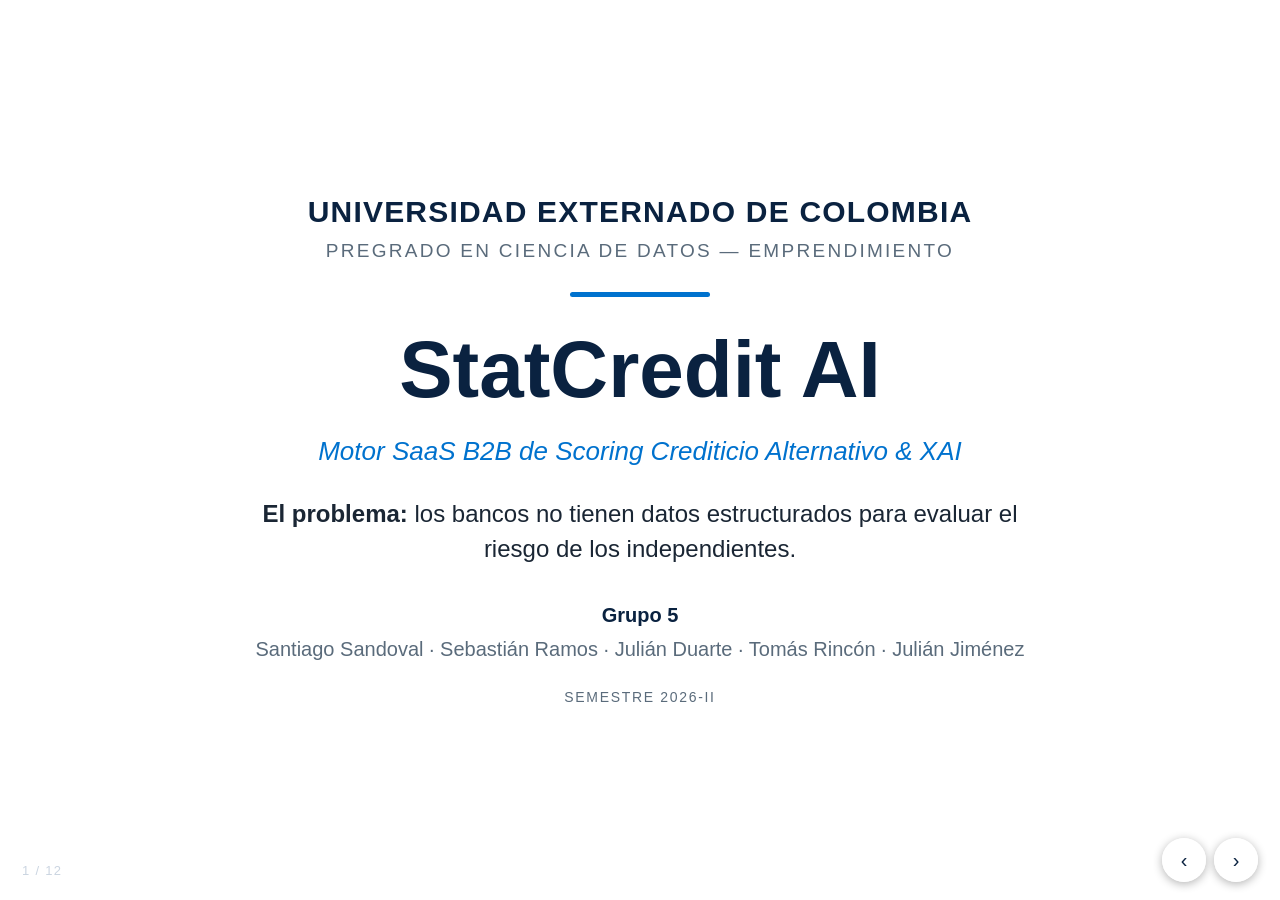
==== 01_Proyecto_StatCredit_AI/02_Presentaciones_y_Diapositivas/Presentacion_Entrega_1_StatCredit_AI.html @ 6f9440c4 "docs: generar presentacion Entrega 1 (HTML) y reestructurar guion de diapositivas" ====
<!DOCTYPE html>
<html lang="es">
<head>
<meta charset="UTF-8">
<meta name="viewport" content="width=device-width, initial-scale=1.0">
<title>StatCredit AI — Entrega 1</title>
<style>
  :root{
    --dark:#0A2240;
    --accent:#0072CE;
    --light:#F5F7FA;
    --ink:#1A2634;
    --muted:#5A6B7B;
    --green:#228B34;
    --red:#B42828;
    --gold:#C8860A;
  }
  *{margin:0;padding:0;box-sizing:border-box;}
  html,body{height:100%;}
  body{
    font-family:-apple-system,BlinkMacSystemFont,"Segoe UI",Roboto,Helvetica,Arial,sans-serif;
    background:#0b1120;color:var(--ink);overflow:hidden;
  }
  #stage{position:relative;width:100%;height:100vh;height:100dvh;}
  .slide{
    position:absolute;inset:0;padding:4.5vh 5.5vw;opacity:0;visibility:hidden;
    transform:translateX(40px);transition:all .45s ease;overflow:auto;
    background:#fff;display:flex;flex-direction:column;
  }
  .slide.active{opacity:1;visibility:visible;transform:none;z-index:2;}
  .wrap{max-width:1200px;margin:0 auto;width:100%;height:100%;display:flex;flex-direction:column;gap:2.4vh;flex:1;}

  /* top bar */
  .kicker{display:flex;justify-content:space-between;align-items:center;font-size:14px;color:var(--muted);letter-spacing:.08em;text-transform:uppercase;flex:0 0 auto;}
  .brand{color:var(--accent);font-weight:800;}

  h1{font-size:clamp(30px,5.2vw,60px);line-height:1.05;color:var(--dark);}
  h2{font-size:clamp(24px,3.6vw,42px);color:var(--dark);line-height:1.1;flex:0 0 auto;}
  h3{font-size:clamp(17px,2vw,22px);color:var(--accent);margin-bottom:1.4vh;}
  .sub{font-size:clamp(16px,2.1vw,24px);color:var(--muted);line-height:1.45;}

  .tag{display:inline-block;background:var(--dark);color:#fff;font-size:13px;padding:6px 14px;border-radius:20px;letter-spacing:.06em;text-transform:uppercase;margin-right:8px;margin-bottom:8px;}

  /* problem central box */
  .problem{
    background:linear-gradient(135deg,var(--dark),#123a66);color:#fff;
    padding:3vh 3vw;border-radius:16px;font-size:clamp(17px,2.1vw,24px);line-height:1.5;
    border-left:6px solid var(--accent);flex:0 0 auto;
  }
  .problem b{color:#7cc4ff;}

  /* grids fill vertical space */
  .grid{display:grid;gap:1.6vw;flex:1 1 auto;align-items:stretch;min-height:0;}
  .g2{grid-template-columns:1fr 1fr;}
  .g3{grid-template-columns:1fr 1fr 1fr;}
  .card{
    background:var(--light);border-radius:16px;padding:3.2vh 2.2vw;
    border:1px solid #e6ebf1;display:flex;flex-direction:column;justify-content:center;gap:1.6vh;
  }
  .card h3{margin-bottom:0;}
  .card p{font-size:clamp(15px,1.6vw,19px);line-height:1.6;color:var(--ink);}
  .card ul,.card ol{padding-left:1.3em;font-size:clamp(15px,1.7vw,19px);line-height:1.65;color:var(--ink);}
  .card li{margin-bottom:1.2vh;}

  /* stat highlight inside cards */
  .big{font-size:clamp(34px,4.4vw,56px);font-weight:800;line-height:1;color:var(--accent);}
  .big.dark{color:var(--dark);}
  .big.green{color:var(--green);}
  .small{font-size:clamp(13px,1.35vw,16px);line-height:1.5;color:var(--ink);}

  /* tables fill */
  .tblwrap{flex:1 1 auto;display:flex;flex-direction:column;justify-content:center;min-height:0;}
  table{width:100%;border-collapse:collapse;font-size:clamp(13px,1.4vw,17px);}
  th{background:var(--dark);color:#fff;padding:1.8vh 14px;text-align:left;font-weight:700;font-size:clamp(13px,1.35vw,16px);}
  td{padding:1.8vh 14px;border-bottom:1px solid #e3e9f0;vertical-align:middle;line-height:1.5;}
  tr:nth-child(even) td{background:var(--light);}
  .pos{color:var(--green);font-weight:700;}
  .neg{color:var(--red);font-weight:700;}
  .mit{color:var(--gold);font-weight:600;}

  /* root cause + causes (Ishikawa-based, sin diagrama) */
  .rootcause{
    background:linear-gradient(135deg,#7a1a1a,var(--red));color:#fff;
    padding:2.4vh 2.4vw;border-radius:16px;font-size:clamp(16px,2vw,23px);font-weight:800;
    display:flex;align-items:center;justify-content:space-between;gap:2vw;flex:0 0 auto;
  }
  .rootcause .lbl{font-size:clamp(12px,1.2vw,14px);font-weight:700;letter-spacing:.1em;text-transform:uppercase;opacity:.85;}
  .causegrid{display:grid;grid-template-columns:repeat(4,1fr);gap:1.4vw;flex:1 1 auto;align-items:stretch;}
  .cause{background:var(--light);border:1px solid #e6ebf1;border-top:5px solid var(--accent);border-radius:14px;padding:2.6vh 1.4vw;display:flex;flex-direction:column;justify-content:center;gap:1vh;}
  .cause b{font-size:clamp(14px,1.5vw,18px);color:var(--dark);line-height:1.25;}
  .cause small{font-size:clamp(12px,1.2vw,14px);color:var(--muted);line-height:1.4;}

  /* prototype flow */
  .flow{display:flex;align-items:stretch;gap:1.2vw;flex:1 1 auto;min-height:0;}
  .fbox{flex:1;border-radius:14px;padding:3vh 1.6vw;color:#fff;font-size:clamp(14px,1.5vw,19px);line-height:1.5;display:flex;flex-direction:column;justify-content:center;gap:1vh;}
  .fbox small{display:block;font-size:clamp(12px,1.2vw,15px);opacity:.9;margin-top:6px;line-height:1.5;}
  .f1{background:#3a6ea5;}.f2{background:var(--accent);}.f3{background:var(--dark);}
  .arrow{align-self:center;font-size:30px;color:var(--muted);}
  pre{background:#0b1120;color:#d7e2ef;border-radius:12px;padding:2.6vh 2vw;font-size:clamp(11px,1.15vw,14px);line-height:1.7;overflow:auto;font-family:"SF Mono",Consolas,Menlo,monospace;flex:1 1 auto;}
  .hl{color:#7cc4ff;}

  /* title slide */
  .cover{justify-content:center;}
  .cover .wrap{justify-content:center;text-align:center;gap:0;}
  .cover .inst{font-size:clamp(19px,2.7vw,30px);color:var(--dark);font-weight:800;letter-spacing:.04em;}
  .cover .prog{font-size:clamp(13px,1.7vw,19px);color:var(--muted);margin-top:1.2vh;letter-spacing:.12em;text-transform:uppercase;}
  .cover .rule{width:140px;height:5px;background:var(--accent);margin:3.4vh auto;border-radius:3px;}
  .cover h1{font-size:clamp(40px,7vw,80px);margin-bottom:2.4vh;}
  .cover .phrase{font-style:italic;color:var(--accent);font-size:clamp(17px,2.2vw,26px);margin-bottom:3vh;line-height:1.4;}
  .cover .sub{max-width:820px;margin:0 auto 3.5vh;color:var(--ink);}
  .cover .people{color:var(--muted);font-size:clamp(15px,1.8vw,20px);line-height:1.7;}
  .cover .sem{color:var(--muted);font-size:14px;margin-top:2.6vh;letter-spacing:.12em;}

  .footer{position:absolute;bottom:2.2vh;left:5.5vw;right:5.5vw;display:flex;justify-content:space-between;font-size:13px;color:var(--muted);}
  .src{font-size:clamp(12px,1.2vw,14px);color:var(--muted);font-style:italic;flex:0 0 auto;}

  /* nav controls */
  #nav{position:fixed;bottom:18px;right:22px;z-index:50;display:flex;gap:8px;}
  #nav button{width:44px;height:44px;border-radius:50%;border:none;background:rgba(255,255,255,.92);color:var(--dark);font-size:20px;cursor:pointer;box-shadow:0 2px 10px rgba(0,0,0,.3);transition:.2s;}
  #nav button:hover{background:var(--accent);color:#fff;}
  #counter{position:fixed;bottom:22px;left:22px;z-index:50;color:#cbd5e1;font-size:13px;letter-spacing:.1em;}
  @media print{.slide{position:static;opacity:1;visibility:visible;transform:none;page-break-after:always;height:auto;overflow:visible;}}
</style>
</head>
<body>
<div id="stage">

  <!-- 1 PORTADA -->
  <section class="slide cover active">
    <div class="wrap">
      <div class="inst">UNIVERSIDAD EXTERNADO DE COLOMBIA</div>
      <div class="prog">Pregrado en Ciencia de Datos — Emprendimiento</div>
      <div class="rule"></div>
      <h1>StatCredit AI</h1>
      <div class="phrase">Motor SaaS B2B de Scoring Crediticio Alternativo &amp; XAI</div>
      <div class="sub">
        <b>El problema:</b> los bancos no tienen datos estructurados para evaluar el riesgo de los independientes.
      </div>
      <div class="people">
        <b style="color:var(--dark);">Grupo 5</b><br>
        Santiago Sandoval · Sebastián Ramos · Julián Duarte · Tomás Rincón · Julián Jiménez
      </div>
      <div class="sem">SEMESTRE 2026-II</div>
    </div>
  </section>

  <!-- 2 INDUSTRIA + QUÉ ES SCORE -->
  <section class="slide">
    <div class="wrap">
      <div class="kicker"><span>Entrega 1</span><span class="brand">StatCredit AI</span></div>
      <h2>1 · ¿En qué industria nos ubicamos?</h2>
      <div style="flex:0 0 auto;">
        <span class="tag">Fintech</span><span class="tag">SaaS B2B / API-First</span><span class="tag">IA Aplicada (XAI)</span><span class="tag">Inclusión Financiera</span>
      </div>
      <div class="grid g2">
        <div class="card">
          <h3>Posición industrial</h3>
          <ul>
            <li><b>Alternative Credit Scoring &amp; Credit Analytics</b>: analítica de riesgo con datos no tradicionales.</li>
            <li><b>SaaS / API-First</b>: motor consumible en tiempo real, latencia &lt; 2 s, cobro por consulta.</li>
            <li><b>XAI + Inferencia Causal</b>: XGBoost + SHAP para auditoría SARC.</li>
            <li><b>Open Finance</b>: ingesta de billeteras (Nequi/Daviplata) y facturación DIAN.</li>
          </ul>
        </div>
        <div class="card">
          <h3>¿Qué es un score?</h3>
          <p>Métrica probabilística estandarizada en escala <b>150–950 puntos</b> que cuantifica la probabilidad de <b>mora severa (≥ 90 días)</b> en un horizonte de <b>12 meses</b>.</p>
        </div>
      </div>
    </div>
    <div class="footer"><span>Problema central: falta de datos en los bancos</span><span>2 / 12</span></div>
  </section>

  <!-- 3 CÁLCULO TRADICIONAL VS VALOR AGREGADO -->
  <section class="slide">
    <div class="wrap">
      <div class="kicker"><span>Entrega 1</span><span class="brand">StatCredit AI</span></div>
      <h2>2 · Cálculo tradicional vs. nuestro valor agregado</h2>
      <div class="tblwrap">
        <table>
          <tr><th style="width:16%;"></th><th>Scoring tradicional</th><th>StatCredit AI</th></tr>
          <tr><td><b>¿Cómo se calcula?</b></td><td>Regresión logística con historial formal en buró (DataCrédito / TransUnion).</td><td>Ingesta de caja transaccional en tiempo real (Nequi/Daviplata + DIAN) → XGBoost + Causal + SHAP.</td></tr>
          <tr><td><b>Qué mide</b></td><td>Antecedentes formales <b>pasados</b>.</td><td>Capacidad de repago <b>actual</b> (flujo de caja observable).</td></tr>
          <tr><td><b>Resultado</b></td><td>Rechaza al independiente sin historial.</td><td>Convierte <i>ausencia de evidencia</i> en prueba matemática de solvencia.</td></tr>
        </table>
      </div>
      <div class="problem">
        <b>Valor agregado:</b> no es falta de capacidad de pago, es falta de información estructurada. StatCredit AI transforma los datos que ya existen en evidencia auditable ante la Superfinanciera.
      </div>
    </div>
    <div class="footer"><span>Problema central: falta de datos en los bancos</span><span>3 / 12</span></div>
  </section>

  <!-- 4 NECESIDAD VS PROBLEMA (basado en Ishikawa) -->
  <section class="slide">
    <div class="wrap">
      <div class="kicker"><span>Entrega 1</span><span class="brand">StatCredit AI</span></div>
      <h2>3 · Necesidad vs. problema específico</h2>
      <div class="grid g2" style="flex:0 0 auto;">
        <div class="card">
          <h3>Necesidad general</h3>
          <p>Acceso a crédito productivo formal, con tasas reguladas, para independientes y micronegocios solventes — sin caer en el gota a gota.</p>
        </div>
        <div class="card">
          <h3>Problema específico</h3>
          <p>Tienen actividad financiera diaria real, pero fragmentada y no incorporada a la evaluación crediticia.</p>
        </div>
      </div>
      <div class="rootcause">
        <span class="lbl">Problema raíz<br>(cabeza de la espina)</span>
        <span style="flex:1;text-align:center;">Falta de información estructurada en los bancos para evaluar el riesgo de los independientes</span>
        <span class="lbl" style="text-align:right;">→ exclusión y gota a gota<br>son consecuencias, no la raíz</span>
      </div>
      <div class="causegrid">
        <div class="cause"><b>Fragmentación de datos</b><small>Billeteras aisladas · extractos en PDF.</small></div>
        <div class="cause"><b>Fricción operacional</b><small>15–20 extractos/día en Excel.</small></div>
        <div class="cause"><b>Economía informal urbana</b><small>&gt;50% de ocupación sin soporte.</small></div>
        <div class="cause"><b>Rigidez regulatoria SARC</b><small>Miedo a la "caja negra".</small></div>
      </div>
      <div class="card" style="flex:0 0 auto;">
        <h3>¿Qué están haciendo mal los bancos?</h3>
        <ul style="display:flex;gap:3vw;flex-wrap:wrap;padding-left:0;list-style:none;">
          <li style="margin:0;">✗ Infraestructura <b>legacy por lotes</b> (no consume APIs en tiempo real).</li>
          <li style="margin:0;">✗ Temor a la <b>"caja negra"</b> ante SARC (Circular 026).</li>
          <li style="margin:0;">✗ Sesgo cultural: <b>"nómina fija = seguridad"</b>.</li>
        </ul>
      </div>
    </div>
    <div class="footer"><span>Problema central: falta de datos en los bancos</span><span>4 / 12</span></div>
  </section>

  <!-- 5 ECONOMÍA INFORMAL + POBLACIÓN -->
  <section class="slide">
    <div class="wrap">
      <div class="kicker"><span>Entrega 1</span><span class="brand">StatCredit AI</span></div>
      <h2>4 · Economía informal y población específica</h2>
      <div class="grid g3">
        <div class="card">
          <h3>Informalidad</h3>
          <div class="big">54,6%</div>
          <p class="small">de ocupados informales en Colombia (mayo–julio 2026).</p>
          <p class="src">DANE — GEIH Empleo informal.</p>
        </div>
        <div class="card">
          <h3>Urbano</h3>
          <div class="big">≈ 40%</div>
          <p class="small">informalidad en 13 ciudades y áreas metropolitanas.</p>
          <div class="big dark" style="margin-top:2vh;">18M+</div>
          <p class="small">usuarios de Nequi en Colombia.</p>
        </div>
        <div class="card">
          <h3>Población objetivo (B2B2C)</h3>
          <ul>
            <li>Independientes, comerciantes y micronegocios <b>solventes</b>.</li>
            <li>Ingresos transaccionales <b>2–10 SMMLV</b> ($2,6M–$13M COP).</li>
            <li>Flujo en Nequi/Daviplata y facturación DIAN.</li>
          </ul>
        </div>
      </div>
      <div class="problem">
        La informalidad no es sinónimo de insolvencia: es un mercado desatendido por falta de datos, no por falta de capacidad de pago.
      </div>
    </div>
    <div class="footer"><span>Problema central: falta de datos en los bancos</span><span>5 / 12</span></div>
  </section>

  <!-- 6 COMPETIDORES DIRECTOS -->
  <section class="slide">
    <div class="wrap">
      <div class="kicker"><span>Entrega 1</span><span class="brand">StatCredit AI</span></div>
      <h2>5 · Competidores directos</h2>
      <div class="tblwrap">
        <table>
          <tr><th>Competidor</th><th>Actividad</th><th>Producto</th><th>Opera</th><th>Ventas</th><th>Se parecen en…</th><th>Nos diferenciamos en…</th></tr>
          <tr><td><b>Zest AI</b></td><td>Underwriting con IA explicable</td><td>ZAML (ML + fair lending)</td><td>EE. UU.</td><td>Privada (600+ modelos)</td><td>Scoring ML explicable para prestamistas</td><td>Ellos: lenders formales · Nosotros: datos transaccionales de informales (Nequi/DIAN) LatAm</td></tr>
          <tr><td><b>Scienaptic AI</b></td><td>Plataforma de decisión crediticia IA</td><td>AI Decisioning Platform</td><td>EE. UU.</td><td>160+ prestamistas</td><td>IA explicable + cumplimiento regulatorio</td><td>Ellos: credit unions EE. UU. · Nosotros: inclusión de independientes LatAm + causalidad</td></tr>
          <tr><td><b>Provenir</b></td><td>Decisión de riesgo crediticio</td><td>Decision Intelligence</td><td>60+ países (Brasil, México)</td><td>120+ clientes</td><td>API B2B de riesgo en tiempo real</td><td>Ellos: plataforma horizontal · Nosotros: scoring especializado en caja informal + SARC</td></tr>
          <tr><td><b>Upstart</b></td><td>Préstamos personales con IA</td><td>Modelo ingreso/incumplimiento</td><td>EE. UU.</td><td>$842M (2024)</td><td>Modelo predictivo de riesgo no tradicional</td><td>Ellos: lender (riesgo de balance) · Nosotros: SaaS sin riesgo, enfocado en informales</td></tr>
          <tr><td><b>Destacame</b></td><td>Scoring alternativo y crédito</td><td>Plataforma reporte + crédito</td><td>Chile (LatAm)</td><td>2M+ usuarios</td><td>Scoring alternativo para no bancarizados LatAm</td><td>Ellos: B2C repaso de deudas · Nosotros: B2B SaaS con XAI + causalidad</td></tr>
        </table>
      </div>
      <p class="src">Los bancos tradicionales son <b>clientes B2B</b>, no competidores.</p>
    </div>
    <div class="footer"><span>Problema central: falta de datos en los bancos</span><span>6 / 12</span></div>
  </section>

  <!-- 7 PREGUNTAS CLAVE -->
  <section class="slide">
    <div class="wrap">
      <div class="kicker"><span>Entrega 1</span><span class="brand">StatCredit AI</span></div>
      <h2>6 · Preguntas clave del mercado</h2>
      <div class="grid g2">
        <div class="card"><h3>① ¿Qué hacen los clientes hoy?</h3>
          <ul><li><b>B2B:</b> revisión manual (15–20 extractos/día) o rechazo sin herramientas.</li><li><b>B2B2C:</b> gota a gota (&gt;500% EA) o frenan su negocio.</li></ul>
        </div>
        <div class="card"><h3>④ ¿Qué tipo de mercado?</h3>
          <ul><li><b>Mercado NUEVO / de nicho</b> (océano azul): scoring transaccional con XAI en LatAm; nadie lo hace así.</li></ul>
        </div>
        <div class="card"><h3>② ¿Por qué el problema es difícil de resolver?</h3>
          <ul>
            <li>Datos transaccionales <b>heterogéneos y dispersos</b> (múltiples billeteras).</li>
            <li>Modelos de ML <b>complejos de auditar</b> ante regulación.</li>
          </ul>
        </div>
        <div class="card"><h3>③ ¿Por qué los bancos no lo han hecho?</h3>
          <ul>
            <li>Infraestructura <b>legacy por lotes</b>, no APIs en tiempo real.</li>
            <li>Exigencia <b>SARC</b>: rechazo a la caja negra.</li>
            <li><b>Sesgo de nómina</b> como único criterio.</li>
          </ul>
        </div>
      </div>
    </div>
    <div class="footer"><span>Problema central: falta de datos en los bancos</span><span>7 / 12</span></div>
  </section>

  <!-- 8 TAM SAM SOM -->
  <section class="slide">
    <div class="wrap">
      <div class="kicker"><span>Entrega 1</span><span class="brand">StatCredit AI</span></div>
      <h2>7 · Tamaño de la industria (TAM / SAM / SOM)</h2>
      <div class="grid g3">
        <div class="card" style="border-top:6px solid var(--dark);">
          <h3>TAM</h3>
          <div class="big dark">$26.100M</div>
          <p class="small">mercado global de Credit Scoring Software (2026), → $40.550M en 2030 (CAGR 11,9%).</p>
          <p class="src">The Business Research Company, 2026.</p>
        </div>
        <div class="card" style="border-top:6px solid var(--accent);">
          <h3>SAM</h3>
          <div class="big">≈ $25M /año</div>
          <p class="small">Colombia: ~13M informales (54,6% DANE) → ~5M independientes urbanos solventes × 2 evaluaciones/año × $2,50.</p>
        </div>
        <div class="card" style="border-top:6px solid var(--green);">
          <h3>SOM</h3>
          <div class="big green">$3,5M ARR</div>
          <p class="small">a 3 años: 25 entidades B2B (suscripción $30K/año) + 1,4M consultas × $2,50.</p>
        </div>
      </div>
      <p class="src">Supuestos del SAM marcados para cumplir la regla de "sin cifras sin sustento".</p>
    </div>
    <div class="footer"><span>Problema central: falta de datos en los bancos</span><span>8 / 12</span></div>
  </section>

  <!-- 9 CLIENTE -->
  <section class="slide">
    <div class="wrap">
      <div class="kicker"><span>Entrega 1</span><span class="brand">StatCredit AI</span></div>
      <h2>8 · Características del cliente potencial</h2>
      <div class="grid g2">
        <div class="card">
          <h3>Cliente directo (B2B — compra la API)</h3>
          <ul>
            <li>Neobancos, fintechs, cooperativas, microfinancieras.</li>
            <li><b>Decisores:</b> CRO (Riesgo), CTO (Tecnología), Gerentes de Producto.</li>
          </ul>
        </div>
        <div class="card">
          <h3>Población beneficiaria (B2B2C)</h3>
          <ul>
            <li><b>Edad/género:</b> hombres y mujeres, 22–55 años.</li>
            <li><b>Ingresos:</b> 2–10 SMMLV ($2,6M–$13M COP).</li>
            <li><b>Formación:</b> secundaria, técnica o profesionales autónomos.</li>
            <li><b>Ubicación:</b> Bogotá, Medellín, Cali, Barranquilla, Bucaramanga.</li>
            <li><b>Estilo de vida:</b> comercio urbano, Nequi/Daviplata, QR, DIAN.</li>
          </ul>
        </div>
      </div>
    </div>
    <div class="footer"><span>Problema central: falta de datos en los bancos</span><span>9 / 12</span></div>
  </section>

  <!-- 10 PROTOTIPO -->
  <section class="slide">
    <div class="wrap">
      <div class="kicker"><span>Entrega 1</span><span class="brand">StatCredit AI</span></div>
      <h2>9 · Solución y prototipo (diseño gráfico)</h2>
      <div class="flow">
        <div class="fbox f1"><b>1. INGRESA</b><small>Nequi / Daviplata<br>Facturación DIAN<br>Extractos digitales</small></div>
        <div class="arrow">→</div>
        <div class="fbox f2"><b>2. PROCESA</b><small>XGBoost<br>Inferencia Causal<br>Explicabilidad SHAP<br>&lt; 2 segundos</small></div>
        <div class="arrow">→</div>
        <div class="fbox f3"><b>3. RESPONDE</b><small>Score 150–950<br>Nivel de riesgo<br>Hash auditoría SARC</small></div>
      </div>
      <pre>{
  <span class="hl">"statcredit_score"</span>: 745,
  <span class="hl">"risk_category"</span>: "RIESGO BAJO-MODERADO",
  <span class="hl">"recommended_credit_limit_cop"</span>: 6500000,
  <span class="hl">"shap_explicability"</span>: {
    "positive_factors": ["Flujo_Nequi_Constante (+45 pts)"],
    "risk_mitigators": ["Ingresos_Estacionales_Identificados"]
  },
  <span class="hl">"sarc_compliance_audit_hash"</span>: "a8f9c10d7e2b34910f"
}</pre>
    </div>
    <div class="footer"><span>Problema central: falta de datos en los bancos</span><span>10 / 12</span></div>
  </section>

  <!-- 11 POR QUÉ RESUELVE + IMPACTOS -->
  <section class="slide">
    <div class="wrap">
      <div class="kicker"><span>Entrega 1</span><span class="brand">StatCredit AI</span></div>
      <h2>10 · ¿Por qué resuelve? + impactos sociales</h2>
      <div class="card" style="flex:0 0 auto;">
        <ul style="display:flex;gap:3vw;flex-wrap:wrap;padding-left:0;list-style:none;">
          <li style="margin:0;">✔ Convierte flujos transaccionales en <b>evidencia actuarial</b> de repago.</li>
          <li style="margin:0;">✔ Reportes <b>SHAP</b> defendibles ante SARC (Circular 026).</li>
          <li style="margin:0;">✔ De <b>15 minutos a &lt; 2 segundos</b> por evaluación.</li>
        </ul>
      </div>
      <div class="tblwrap">
        <table>
          <tr><th>Positivo</th><th>Negativo</th><th>Mitigación</th></tr>
          <tr><td class="pos">Inclusión financiera real</td><td class="neg">Sobreendeudamiento</td><td class="mit">Cupos dinámicos según caja real</td></tr>
          <tr><td class="pos">Alternativa al gota a gota</td><td class="neg">Sesgo algorítmico</td><td class="mit">Auditorías de equidad (Fairness AI)</td></tr>
          <tr><td class="pos">Estímulo a la formalización</td><td class="neg">Brecha digital</td><td class="mit">UX minimalista, lenguaje claro</td></tr>
          <tr><td class="pos">Financiación de micronegocios</td><td class="neg">Privacidad de datos</td><td class="mit">Encriptación + Habeas Data</td></tr>
          <tr><td class="pos">Equidad económica</td><td class="neg">Exclusión de solo-efectivo</td><td class="mit">Corresponsales + digitalización</td></tr>
        </table>
      </div>
    </div>
    <div class="footer"><span>Problema central: falta de datos en los bancos</span><span>11 / 12</span></div>
  </section>

  <!-- 12 CONCLUSIÓN -->
  <section class="slide cover">
    <div class="wrap">
      <div class="rule"></div>
      <h1>El problema no es la capacidad de pago</h1>
      <div class="problem" style="max-width:840px;margin:0 auto;">
        Es la <b>falta de datos estructurados</b> en los bancos para medir el riesgo de los independientes.
      </div>
      <div class="phrase" style="font-size:clamp(20px,2.6vw,32px);margin-top:3vh;">
        "No buscamos cambiar quién puede acceder al crédito;<br>buscamos cambiar la forma en que se mide quién puede pagarlo."
      </div>
      <div class="people" style="margin-top:4vh;">StatCredit AI · Grupo 5 · Semestre 2026-II</div>
    </div>
  </section>

</div>

<div id="counter">1 / 12</div>
<div id="nav">
  <button id="prev" aria-label="Anterior">‹</button>
  <button id="next" aria-label="Siguiente">›</button>
</div>

<script>
  const slides=[...document.querySelectorAll('.slide')];
  const counter=document.getElementById('counter');
  let i=0;
  function show(n){
    i=(n+slides.length)%slides.length;
    slides.forEach((s,k)=>s.classList.toggle('active',k===i));
    counter.textContent=(i+1)+' / '+slides.length;
  }
  document.getElementById('next').onclick=()=>show(i+1);
  document.getElementById('prev').onclick=()=>show(i-1);
  document.addEventListener('keydown',e=>{
    if(e.key==='ArrowRight'||e.key===' '||e.key==='PageDown'){e.preventDefault();show(i+1);}
    if(e.key==='ArrowLeft'||e.key==='PageUp'){e.preventDefault();show(i-1);}
    if(e.key==='Home')show(0);
    if(e.key==='End')show(slides.length-1);
  });
  show(0);
</script>
</body>
</html>
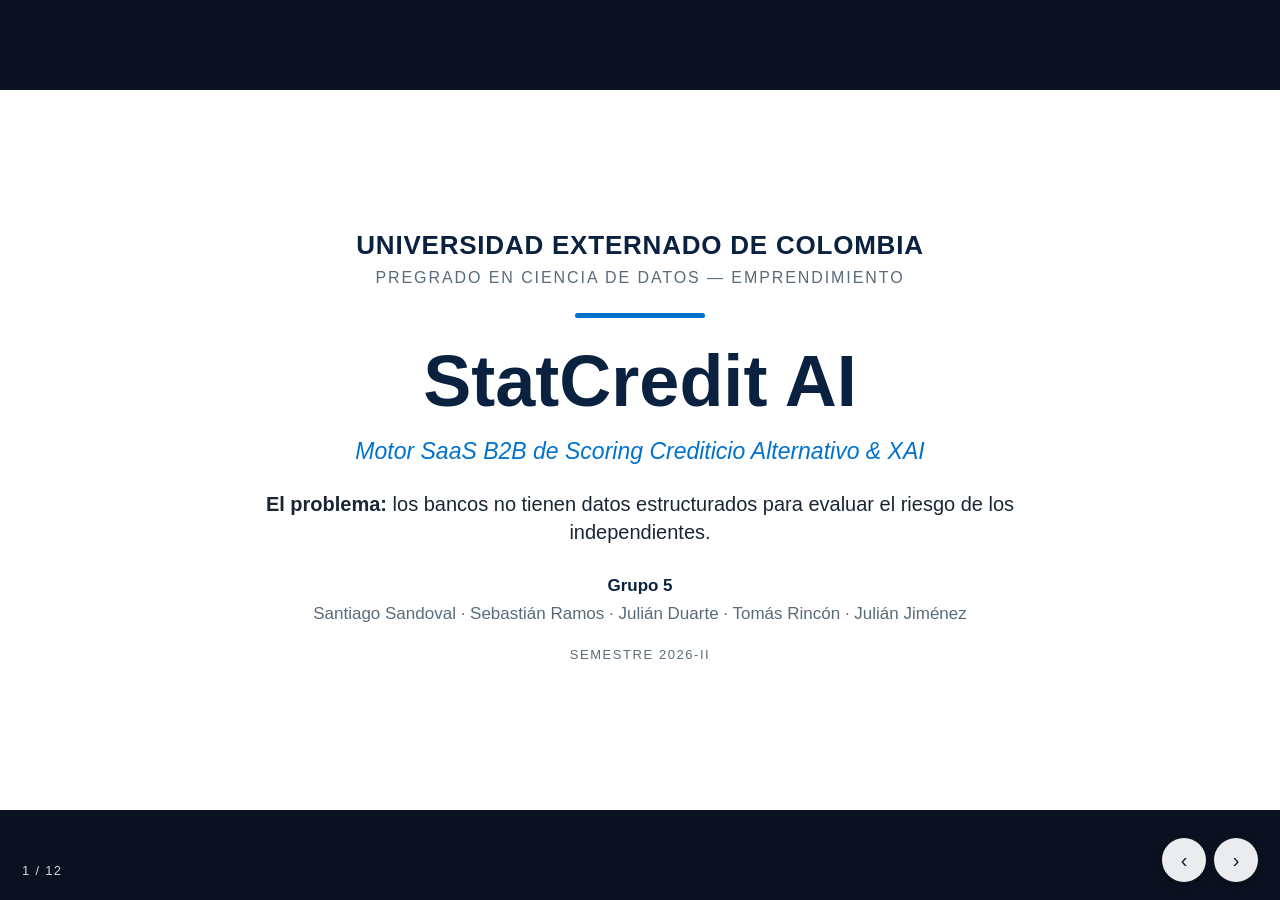
==== commit ccc36c3e: "docs: agregar glosario y actualizar presentacion Entrega 1 (HTML/PDF)" ====
--- a/01_Proyecto_StatCredit_AI/02_Presentaciones_y_Diapositivas/Presentacion_Entrega_1_StatCredit_AI.html
+++ b/01_Proyecto_StatCredit_AI/02_Presentaciones_y_Diapositivas/Presentacion_Entrega_1_StatCredit_AI.html
@@ -6,120 +6,103 @@
 <title>StatCredit AI — Entrega 1</title>
 <style>
   :root{
-    --dark:#0A2240;
-    --accent:#0072CE;
-    --light:#F5F7FA;
-    --ink:#1A2634;
-    --muted:#5A6B7B;
-    --green:#228B34;
-    --red:#B42828;
-    --gold:#C8860A;
+    --dark:#0A2240; --accent:#0072CE; --light:#F5F7FA; --ink:#1A2634;
+    --muted:#5A6B7B; --green:#228B34; --red:#B42828; --gold:#C8860A;
+    --W:1280px; --H:720px;
   }
   *{margin:0;padding:0;box-sizing:border-box;}
-  html,body{height:100%;}
-  body{
-    font-family:-apple-system,BlinkMacSystemFont,"Segoe UI",Roboto,Helvetica,Arial,sans-serif;
-    background:#0b1120;color:var(--ink);overflow:hidden;
-  }
-  #stage{position:relative;width:100%;height:100vh;height:100dvh;}
-  .slide{
-    position:absolute;inset:0;padding:4.5vh 5.5vw;opacity:0;visibility:hidden;
-    transform:translateX(40px);transition:all .45s ease;overflow:auto;
-    background:#fff;display:flex;flex-direction:column;
-  }
-  .slide.active{opacity:1;visibility:visible;transform:none;z-index:2;}
-  .wrap{max-width:1200px;margin:0 auto;width:100%;height:100%;display:flex;flex-direction:column;gap:2.4vh;flex:1;}
-
-  /* top bar */
-  .kicker{display:flex;justify-content:space-between;align-items:center;font-size:14px;color:var(--muted);letter-spacing:.08em;text-transform:uppercase;flex:0 0 auto;}
+  html,body{height:100%;background:#0b1120;}
+  body{font-family:-apple-system,BlinkMacSystemFont,"Segoe UI",Roboto,Helvetica,Arial,sans-serif;color:var(--ink);overflow:hidden;}
+
+  /* ---------- STAGE fijo 1280x720, centrado y escalado al viewport ---------- */
+  #stage{position:fixed;top:50%;left:50%;width:var(--W);height:var(--H);
+    transform:translate(-50%,-50%);transform-origin:center center;background:#fff;overflow:hidden;}
+
+  .slide{position:absolute;inset:0;padding:44px 60px 52px;display:flex;flex-direction:column;
+    opacity:0;visibility:hidden;transition:opacity .35s ease;background:#fff;}
+  .slide.active{opacity:1;visibility:visible;z-index:2;}
+  .wrap{flex:1;display:flex;flex-direction:column;gap:18px;min-height:0;}
+
+  .kicker{display:flex;justify-content:space-between;align-items:center;font-size:13px;color:var(--muted);
+    letter-spacing:.09em;text-transform:uppercase;flex:0 0 auto;}
   .brand{color:var(--accent);font-weight:800;}
 
-  h1{font-size:clamp(30px,5.2vw,60px);line-height:1.05;color:var(--dark);}
-  h2{font-size:clamp(24px,3.6vw,42px);color:var(--dark);line-height:1.1;flex:0 0 auto;}
-  h3{font-size:clamp(17px,2vw,22px);color:var(--accent);margin-bottom:1.4vh;}
-  .sub{font-size:clamp(16px,2.1vw,24px);color:var(--muted);line-height:1.45;}
-
-  .tag{display:inline-block;background:var(--dark);color:#fff;font-size:13px;padding:6px 14px;border-radius:20px;letter-spacing:.06em;text-transform:uppercase;margin-right:8px;margin-bottom:8px;}
-
-  /* problem central box */
-  .problem{
-    background:linear-gradient(135deg,var(--dark),#123a66);color:#fff;
-    padding:3vh 3vw;border-radius:16px;font-size:clamp(17px,2.1vw,24px);line-height:1.5;
-    border-left:6px solid var(--accent);flex:0 0 auto;
-  }
+  h1{font-size:56px;line-height:1.05;color:var(--dark);}
+  h2{font-size:33px;line-height:1.1;color:var(--dark);flex:0 0 auto;}
+  h3{font-size:18px;color:var(--accent);margin-bottom:10px;line-height:1.2;}
+  .sub{font-size:20px;color:var(--muted);line-height:1.4;}
+
+  .tag{display:inline-block;background:var(--dark);color:#fff;font-size:12px;padding:6px 13px;border-radius:20px;
+    letter-spacing:.05em;text-transform:uppercase;margin-right:8px;margin-bottom:6px;}
+
+  .problem{background:linear-gradient(135deg,var(--dark),#123a66);color:#fff;padding:20px 26px;border-radius:14px;
+    font-size:18px;line-height:1.45;border-left:6px solid var(--accent);flex:0 0 auto;}
   .problem b{color:#7cc4ff;}
 
-  /* grids fill vertical space */
-  .grid{display:grid;gap:1.6vw;flex:1 1 auto;align-items:stretch;min-height:0;}
+  .grid{display:grid;gap:16px;flex:1 1 auto;align-items:stretch;min-height:0;}
   .g2{grid-template-columns:1fr 1fr;}
   .g3{grid-template-columns:1fr 1fr 1fr;}
-  .card{
-    background:var(--light);border-radius:16px;padding:3.2vh 2.2vw;
-    border:1px solid #e6ebf1;display:flex;flex-direction:column;justify-content:center;gap:1.6vh;
-  }
-  .card h3{margin-bottom:0;}
-  .card p{font-size:clamp(15px,1.6vw,19px);line-height:1.6;color:var(--ink);}
-  .card ul,.card ol{padding-left:1.3em;font-size:clamp(15px,1.7vw,19px);line-height:1.65;color:var(--ink);}
-  .card li{margin-bottom:1.2vh;}
-
-  /* stat highlight inside cards */
-  .big{font-size:clamp(34px,4.4vw,56px);font-weight:800;line-height:1;color:var(--accent);}
+  .g4{grid-template-columns:1fr 1fr 1fr 1fr;}
+  .card{background:var(--light);border-radius:14px;padding:20px 22px;border:1px solid #e6ebf1;
+    display:flex;flex-direction:column;justify-content:center;gap:8px;}
+  .card p{font-size:16px;line-height:1.5;color:var(--ink);}
+  .card ul,.card ol{padding-left:1.25em;font-size:16px;line-height:1.5;color:var(--ink);}
+  .card li{margin-bottom:8px;}
+
+  .big{font-size:52px;font-weight:800;line-height:1;color:var(--accent);}
   .big.dark{color:var(--dark);}
   .big.green{color:var(--green);}
-  .small{font-size:clamp(13px,1.35vw,16px);line-height:1.5;color:var(--ink);}
-
-  /* tables fill */
+  .small{font-size:14px;line-height:1.45;color:var(--ink);}
+
   .tblwrap{flex:1 1 auto;display:flex;flex-direction:column;justify-content:center;min-height:0;}
-  table{width:100%;border-collapse:collapse;font-size:clamp(13px,1.4vw,17px);}
-  th{background:var(--dark);color:#fff;padding:1.8vh 14px;text-align:left;font-weight:700;font-size:clamp(13px,1.35vw,16px);}
-  td{padding:1.8vh 14px;border-bottom:1px solid #e3e9f0;vertical-align:middle;line-height:1.5;}
+  table{width:100%;border-collapse:collapse;font-size:14px;}
+  th{background:var(--dark);color:#fff;padding:11px 12px;text-align:left;font-weight:700;font-size:13px;}
+  td{padding:10px 12px;border-bottom:1px solid #e3e9f0;vertical-align:middle;line-height:1.4;}
   tr:nth-child(even) td{background:var(--light);}
   .pos{color:var(--green);font-weight:700;}
   .neg{color:var(--red);font-weight:700;}
   .mit{color:var(--gold);font-weight:600;}
 
-  /* root cause + causes (Ishikawa-based, sin diagrama) */
-  .rootcause{
-    background:linear-gradient(135deg,#7a1a1a,var(--red));color:#fff;
-    padding:2.4vh 2.4vw;border-radius:16px;font-size:clamp(16px,2vw,23px);font-weight:800;
-    display:flex;align-items:center;justify-content:space-between;gap:2vw;flex:0 0 auto;
-  }
-  .rootcause .lbl{font-size:clamp(12px,1.2vw,14px);font-weight:700;letter-spacing:.1em;text-transform:uppercase;opacity:.85;}
-  .causegrid{display:grid;grid-template-columns:repeat(4,1fr);gap:1.4vw;flex:1 1 auto;align-items:stretch;}
-  .cause{background:var(--light);border:1px solid #e6ebf1;border-top:5px solid var(--accent);border-radius:14px;padding:2.6vh 1.4vw;display:flex;flex-direction:column;justify-content:center;gap:1vh;}
-  .cause b{font-size:clamp(14px,1.5vw,18px);color:var(--dark);line-height:1.25;}
-  .cause small{font-size:clamp(12px,1.2vw,14px);color:var(--muted);line-height:1.4;}
-
-  /* prototype flow */
-  .flow{display:flex;align-items:stretch;gap:1.2vw;flex:1 1 auto;min-height:0;}
-  .fbox{flex:1;border-radius:14px;padding:3vh 1.6vw;color:#fff;font-size:clamp(14px,1.5vw,19px);line-height:1.5;display:flex;flex-direction:column;justify-content:center;gap:1vh;}
-  .fbox small{display:block;font-size:clamp(12px,1.2vw,15px);opacity:.9;margin-top:6px;line-height:1.5;}
+  .rootcause{background:linear-gradient(135deg,#7a1a1a,var(--red));color:#fff;padding:18px 24px;border-radius:14px;
+    font-size:19px;font-weight:800;display:flex;align-items:center;justify-content:space-between;gap:20px;flex:0 0 auto;}
+  .rootcause .lbl{font-size:12px;font-weight:700;letter-spacing:.1em;text-transform:uppercase;opacity:.85;line-height:1.4;}
+  .cause{background:var(--light);border:1px solid #e6ebf1;border-top:5px solid var(--accent);border-radius:12px;
+    padding:16px 16px;display:flex;flex-direction:column;justify-content:center;gap:6px;}
+  .cause b{font-size:16px;color:var(--dark);line-height:1.2;}
+  .cause small{font-size:13px;color:var(--muted);line-height:1.35;}
+
+  .flow{display:flex;align-items:stretch;gap:14px;flex:0 0 auto;}
+  .fbox{flex:1;border-radius:12px;padding:20px 18px;color:#fff;font-size:15px;line-height:1.4;
+    display:flex;flex-direction:column;justify-content:center;gap:6px;}
+  .fbox small{display:block;font-size:13px;opacity:.92;line-height:1.5;}
   .f1{background:#3a6ea5;}.f2{background:var(--accent);}.f3{background:var(--dark);}
-  .arrow{align-self:center;font-size:30px;color:var(--muted);}
-  pre{background:#0b1120;color:#d7e2ef;border-radius:12px;padding:2.6vh 2vw;font-size:clamp(11px,1.15vw,14px);line-height:1.7;overflow:auto;font-family:"SF Mono",Consolas,Menlo,monospace;flex:1 1 auto;}
+  .arrow{align-self:center;font-size:28px;color:var(--muted);}
+  pre{background:#0b1120;color:#d7e2ef;border-radius:12px;padding:20px 24px;font-size:14px;line-height:1.65;
+    font-family:"SF Mono",Consolas,Menlo,monospace;flex:1 1 auto;min-height:0;overflow:hidden;}
   .hl{color:#7cc4ff;}
 
-  /* title slide */
-  .cover{justify-content:center;}
-  .cover .wrap{justify-content:center;text-align:center;gap:0;}
-  .cover .inst{font-size:clamp(19px,2.7vw,30px);color:var(--dark);font-weight:800;letter-spacing:.04em;}
-  .cover .prog{font-size:clamp(13px,1.7vw,19px);color:var(--muted);margin-top:1.2vh;letter-spacing:.12em;text-transform:uppercase;}
-  .cover .rule{width:140px;height:5px;background:var(--accent);margin:3.4vh auto;border-radius:3px;}
-  .cover h1{font-size:clamp(40px,7vw,80px);margin-bottom:2.4vh;}
-  .cover .phrase{font-style:italic;color:var(--accent);font-size:clamp(17px,2.2vw,26px);margin-bottom:3vh;line-height:1.4;}
-  .cover .sub{max-width:820px;margin:0 auto 3.5vh;color:var(--ink);}
-  .cover .people{color:var(--muted);font-size:clamp(15px,1.8vw,20px);line-height:1.7;}
-  .cover .sem{color:var(--muted);font-size:14px;margin-top:2.6vh;letter-spacing:.12em;}
-
-  .footer{position:absolute;bottom:2.2vh;left:5.5vw;right:5.5vw;display:flex;justify-content:space-between;font-size:13px;color:var(--muted);}
-  .src{font-size:clamp(12px,1.2vw,14px);color:var(--muted);font-style:italic;flex:0 0 auto;}
-
-  /* nav controls */
+  .cover{justify-content:center;text-align:center;}
+  .cover .wrap{justify-content:center;gap:0;}
+  .cover .inst{font-size:26px;color:var(--dark);font-weight:800;letter-spacing:.03em;}
+  .cover .prog{font-size:16px;color:var(--muted);margin-top:8px;letter-spacing:.12em;text-transform:uppercase;}
+  .cover .rule{width:130px;height:5px;background:var(--accent);margin:26px auto;border-radius:3px;}
+  .cover h1{font-size:72px;margin-bottom:16px;}
+  .cover .phrase{font-style:italic;color:var(--accent);font-size:23px;margin-bottom:22px;line-height:1.4;}
+  .cover .sub{max-width:760px;margin:0 auto 26px;color:var(--ink);}
+  .cover .people{color:var(--muted);font-size:17px;line-height:1.7;}
+  .cover .sem{color:var(--muted);font-size:13px;margin-top:18px;letter-spacing:.12em;}
+
+  .footer{position:absolute;left:60px;right:60px;bottom:18px;display:flex;justify-content:space-between;
+    font-size:12px;color:var(--muted);}
+  .src{font-size:13px;color:var(--muted);font-style:italic;flex:0 0 auto;}
+
   #nav{position:fixed;bottom:18px;right:22px;z-index:50;display:flex;gap:8px;}
-  #nav button{width:44px;height:44px;border-radius:50%;border:none;background:rgba(255,255,255,.92);color:var(--dark);font-size:20px;cursor:pointer;box-shadow:0 2px 10px rgba(0,0,0,.3);transition:.2s;}
+  #nav button{width:44px;height:44px;border-radius:50%;border:none;background:rgba(255,255,255,.92);color:var(--dark);
+    font-size:20px;cursor:pointer;box-shadow:0 2px 10px rgba(0,0,0,.3);}
   #nav button:hover{background:var(--accent);color:#fff;}
   #counter{position:fixed;bottom:22px;left:22px;z-index:50;color:#cbd5e1;font-size:13px;letter-spacing:.1em;}
-  @media print{.slide{position:static;opacity:1;visibility:visible;transform:none;page-break-after:always;height:auto;overflow:visible;}}
+
+  body.pdfmode #nav,body.pdfmode #counter{display:none !important;}
 </style>
 </head>
 <body>
@@ -133,13 +116,9 @@
       <div class="rule"></div>
       <h1>StatCredit AI</h1>
       <div class="phrase">Motor SaaS B2B de Scoring Crediticio Alternativo &amp; XAI</div>
-      <div class="sub">
-        <b>El problema:</b> los bancos no tienen datos estructurados para evaluar el riesgo de los independientes.
-      </div>
-      <div class="people">
-        <b style="color:var(--dark);">Grupo 5</b><br>
-        Santiago Sandoval · Sebastián Ramos · Julián Duarte · Tomás Rincón · Julián Jiménez
-      </div>
+      <div class="sub"><b>El problema:</b> los bancos no tienen datos estructurados para evaluar el riesgo de los independientes.</div>
+      <div class="people"><b style="color:var(--dark);">Grupo 5</b><br>
+        Santiago Sandoval · Sebastián Ramos · Julián Duarte · Tomás Rincón · Julián Jiménez</div>
       <div class="sem">SEMESTRE 2026-II</div>
     </div>
   </section>
@@ -184,9 +163,7 @@
           <tr><td><b>Resultado</b></td><td>Rechaza al independiente sin historial.</td><td>Convierte <i>ausencia de evidencia</i> en prueba matemática de solvencia.</td></tr>
         </table>
       </div>
-      <div class="problem">
-        <b>Valor agregado:</b> no es falta de capacidad de pago, es falta de información estructurada. StatCredit AI transforma los datos que ya existen en evidencia auditable ante la Superfinanciera.
-      </div>
+      <div class="problem"><b>Valor agregado:</b> no es falta de capacidad de pago, es falta de información estructurada. StatCredit AI transforma los datos que ya existen en evidencia auditable ante la Superfinanciera.</div>
     </div>
     <div class="footer"><span>Problema central: falta de datos en los bancos</span><span>3 / 12</span></div>
   </section>
@@ -197,33 +174,26 @@
       <div class="kicker"><span>Entrega 1</span><span class="brand">StatCredit AI</span></div>
       <h2>3 · Necesidad vs. problema específico</h2>
       <div class="grid g2" style="flex:0 0 auto;">
-        <div class="card">
-          <h3>Necesidad general</h3>
-          <p>Acceso a crédito productivo formal, con tasas reguladas, para independientes y micronegocios solventes — sin caer en el gota a gota.</p>
-        </div>
-        <div class="card">
-          <h3>Problema específico</h3>
-          <p>Tienen actividad financiera diaria real, pero fragmentada y no incorporada a la evaluación crediticia.</p>
-        </div>
+        <div class="card"><h3>Necesidad general</h3>
+          <p>Acceso a crédito productivo formal, con tasas reguladas, para independientes y micronegocios solventes — sin caer en el gota a gota.</p></div>
+        <div class="card"><h3>Problema específico</h3>
+          <p>Tienen actividad financiera diaria real, pero fragmentada y no incorporada a la evaluación crediticia.</p></div>
       </div>
       <div class="rootcause">
         <span class="lbl">Problema raíz<br>(cabeza de la espina)</span>
         <span style="flex:1;text-align:center;">Falta de información estructurada en los bancos para evaluar el riesgo de los independientes</span>
         <span class="lbl" style="text-align:right;">→ exclusión y gota a gota<br>son consecuencias, no la raíz</span>
       </div>
-      <div class="causegrid">
+      <div class="grid g4">
         <div class="cause"><b>Fragmentación de datos</b><small>Billeteras aisladas · extractos en PDF.</small></div>
         <div class="cause"><b>Fricción operacional</b><small>15–20 extractos/día en Excel.</small></div>
         <div class="cause"><b>Economía informal urbana</b><small>&gt;50% de ocupación sin soporte.</small></div>
         <div class="cause"><b>Rigidez regulatoria SARC</b><small>Miedo a la "caja negra".</small></div>
       </div>
-      <div class="card" style="flex:0 0 auto;">
-        <h3>¿Qué están haciendo mal los bancos?</h3>
-        <ul style="display:flex;gap:3vw;flex-wrap:wrap;padding-left:0;list-style:none;">
-          <li style="margin:0;">✗ Infraestructura <b>legacy por lotes</b> (no consume APIs en tiempo real).</li>
-          <li style="margin:0;">✗ Temor a la <b>"caja negra"</b> ante SARC (Circular 026).</li>
-          <li style="margin:0;">✗ Sesgo cultural: <b>"nómina fija = seguridad"</b>.</li>
-        </ul>
+      <div class="card" style="flex:0 0 auto;flex-direction:row;gap:34px;flex-wrap:wrap;justify-content:center;">
+        <span><b style="color:var(--red);">✗</b> Infraestructura <b>legacy por lotes</b> (no consume APIs en tiempo real).</span>
+        <span><b style="color:var(--red);">✗</b> Temor a la <b>"caja negra"</b> ante SARC (Circular 026).</span>
+        <span><b style="color:var(--red);">✗</b> Sesgo cultural: <b>"nómina fija = seguridad"</b>.</span>
       </div>
     </div>
     <div class="footer"><span>Problema central: falta de datos en los bancos</span><span>4 / 12</span></div>
@@ -245,7 +215,7 @@
           <h3>Urbano</h3>
           <div class="big">≈ 40%</div>
           <p class="small">informalidad en 13 ciudades y áreas metropolitanas.</p>
-          <div class="big dark" style="margin-top:2vh;">18M+</div>
+          <div class="big dark">18M+</div>
           <p class="small">usuarios de Nequi en Colombia.</p>
         </div>
         <div class="card">
@@ -257,9 +227,7 @@
           </ul>
         </div>
       </div>
-      <div class="problem">
-        La informalidad no es sinónimo de insolvencia: es un mercado desatendido por falta de datos, no por falta de capacidad de pago.
-      </div>
+      <div class="problem">La informalidad no es sinónimo de insolvencia: es un mercado desatendido por falta de datos, no por falta de capacidad de pago.</div>
     </div>
     <div class="footer"><span>Problema central: falta de datos en los bancos</span><span>5 / 12</span></div>
   </section>
@@ -271,15 +239,15 @@
       <h2>5 · Competidores directos</h2>
       <div class="tblwrap">
         <table>
-          <tr><th>Competidor</th><th>Actividad</th><th>Producto</th><th>Opera</th><th>Ventas</th><th>Se parecen en…</th><th>Nos diferenciamos en…</th></tr>
-          <tr><td><b>Zest AI</b></td><td>Underwriting con IA explicable</td><td>ZAML (ML + fair lending)</td><td>EE. UU.</td><td>Privada (600+ modelos)</td><td>Scoring ML explicable para prestamistas</td><td>Ellos: lenders formales · Nosotros: datos transaccionales de informales (Nequi/DIAN) LatAm</td></tr>
-          <tr><td><b>Scienaptic AI</b></td><td>Plataforma de decisión crediticia IA</td><td>AI Decisioning Platform</td><td>EE. UU.</td><td>160+ prestamistas</td><td>IA explicable + cumplimiento regulatorio</td><td>Ellos: credit unions EE. UU. · Nosotros: inclusión de independientes LatAm + causalidad</td></tr>
-          <tr><td><b>Provenir</b></td><td>Decisión de riesgo crediticio</td><td>Decision Intelligence</td><td>60+ países (Brasil, México)</td><td>120+ clientes</td><td>API B2B de riesgo en tiempo real</td><td>Ellos: plataforma horizontal · Nosotros: scoring especializado en caja informal + SARC</td></tr>
-          <tr><td><b>Upstart</b></td><td>Préstamos personales con IA</td><td>Modelo ingreso/incumplimiento</td><td>EE. UU.</td><td>$842M (2024)</td><td>Modelo predictivo de riesgo no tradicional</td><td>Ellos: lender (riesgo de balance) · Nosotros: SaaS sin riesgo, enfocado en informales</td></tr>
-          <tr><td><b>Destacame</b></td><td>Scoring alternativo y crédito</td><td>Plataforma reporte + crédito</td><td>Chile (LatAm)</td><td>2M+ usuarios</td><td>Scoring alternativo para no bancarizados LatAm</td><td>Ellos: B2C repaso de deudas · Nosotros: B2B SaaS con XAI + causalidad</td></tr>
+          <tr><th>Competidor</th><th>Actividad</th><th>Producto</th><th>Opera</th><th>Escala</th><th>Se parecen en…</th><th>Nos diferenciamos en…</th></tr>
+          <tr><td><b>Kala</b></td><td>Crédito nativo en IA (ciclo completo)</td><td>Plataforma de crédito con IA</td><td>Colombia (Bogotá)</td><td>&gt;COP $1,5 billones · 100.000+ clientes</td><td>Usa IA para decidir crédito en segmentos no tradicionales</td><td>Es lender (asume riesgo de balance) · Nosotros: SaaS B2B de scoring sin riesgo, con SHAP + causalidad</td></tr>
+          <tr><td><b>R5</b></td><td>Préstamos online con colateral</td><td>Crédito con garantía de activos (carros/motos)</td><td>Colombia (Bogotá)</td><td>Fondeo privado</td><td>Evalúa riesgo con datos alternativos de segmentos bajos</td><td>Usa colateral físico · Nosotros: caja transaccional (Nequi/DIAN) sin colateral</td></tr>
+          <tr><td><b>Sempli</b></td><td>Crédito digital a micronegocios</td><td>Préstamos de capital de trabajo</td><td>Colombia</td><td>Fintech de crédito</td><td>Crédito ágil a micronegocios</td><td>Lender para pymes · Nosotros: proveemos el scoring XAI a las entidades</td></tr>
+          <tr><td><b>Addi</b></td><td>Buy Now, Pay Later (BNPL)</td><td>Crédito en punto de venta</td><td>Colombia, Brasil, México</td><td>BNPL regional</td><td>Modelo de riesgo con IA para consumo</td><td>BNPL al consumidor · Nosotros: capacidad de repago de independientes para entidades</td></tr>
+          <tr><td><b>DataCrédito Experian</b></td><td>Buró de crédito</td><td>Score DataCrédito (150–950)</td><td>Colombia (global)</td><td>&gt;$6.500M USD (global)</td><td>Emite score formal de riesgo</td><td>Score de historial formal pasado · Nosotros: score de caja transaccional actual + XAI</td></tr>
         </table>
       </div>
-      <p class="src">Los bancos tradicionales son <b>clientes B2B</b>, no competidores.</p>
+      <p class="src">Los bancos tradicionales son <b>clientes B2B</b>, no competidores. Fuentes: Colombia Fintech, Superintendencia de Sociedades.</p>
     </div>
     <div class="footer"><span>Problema central: falta de datos en los bancos</span><span>6 / 12</span></div>
   </section>
@@ -291,24 +259,13 @@
       <h2>6 · Preguntas clave del mercado</h2>
       <div class="grid g2">
         <div class="card"><h3>① ¿Qué hacen los clientes hoy?</h3>
-          <ul><li><b>B2B:</b> revisión manual (15–20 extractos/día) o rechazo sin herramientas.</li><li><b>B2B2C:</b> gota a gota (&gt;500% EA) o frenan su negocio.</li></ul>
-        </div>
+          <ul><li><b>B2B:</b> revisión manual (15–20 extractos/día) o rechazo sin herramientas.</li><li><b>B2B2C:</b> gota a gota (&gt;500% EA) o frenan su negocio.</li></ul></div>
+        <div class="card"><h3>② ¿Por qué el problema es difícil de resolver?</h3>
+          <ul><li>Datos transaccionales <b>heterogéneos y dispersos</b> (múltiples billeteras).</li><li>Modelos de ML <b>complejos de auditar</b> ante regulación.</li></ul></div>
+        <div class="card"><h3>③ ¿Por qué los bancos no lo han hecho?</h3>
+          <ul><li>Infraestructura <b>legacy por lotes</b>, no APIs en tiempo real.</li><li>Exigencia <b>SARC</b>: rechazo a la caja negra.</li><li><b>Sesgo de nómina</b> como único criterio.</li></ul></div>
         <div class="card"><h3>④ ¿Qué tipo de mercado?</h3>
-          <ul><li><b>Mercado NUEVO / de nicho</b> (océano azul): scoring transaccional con XAI en LatAm; nadie lo hace así.</li></ul>
-        </div>
-        <div class="card"><h3>② ¿Por qué el problema es difícil de resolver?</h3>
-          <ul>
-            <li>Datos transaccionales <b>heterogéneos y dispersos</b> (múltiples billeteras).</li>
-            <li>Modelos de ML <b>complejos de auditar</b> ante regulación.</li>
-          </ul>
-        </div>
-        <div class="card"><h3>③ ¿Por qué los bancos no lo han hecho?</h3>
-          <ul>
-            <li>Infraestructura <b>legacy por lotes</b>, no APIs en tiempo real.</li>
-            <li>Exigencia <b>SARC</b>: rechazo a la caja negra.</li>
-            <li><b>Sesgo de nómina</b> como único criterio.</li>
-          </ul>
-        </div>
+          <ul><li><b>Mercado NUEVO / de nicho</b> (océano azul): scoring transaccional con XAI en LatAm; nadie lo hace así.</li></ul></div>
       </div>
     </div>
     <div class="footer"><span>Problema central: falta de datos en los bancos</span><span>7 / 12</span></div>
@@ -321,19 +278,16 @@
       <h2>7 · Tamaño de la industria (TAM / SAM / SOM)</h2>
       <div class="grid g3">
         <div class="card" style="border-top:6px solid var(--dark);">
-          <h3>TAM</h3>
-          <div class="big dark">$26.100M</div>
+          <h3>TAM</h3><div class="big dark">$26.100M</div>
           <p class="small">mercado global de Credit Scoring Software (2026), → $40.550M en 2030 (CAGR 11,9%).</p>
           <p class="src">The Business Research Company, 2026.</p>
         </div>
         <div class="card" style="border-top:6px solid var(--accent);">
-          <h3>SAM</h3>
-          <div class="big">≈ $25M /año</div>
+          <h3>SAM</h3><div class="big">≈ $25M /año</div>
           <p class="small">Colombia: ~13M informales (54,6% DANE) → ~5M independientes urbanos solventes × 2 evaluaciones/año × $2,50.</p>
         </div>
         <div class="card" style="border-top:6px solid var(--green);">
-          <h3>SOM</h3>
-          <div class="big green">$3,5M ARR</div>
+          <h3>SOM</h3><div class="big green">$3,5M ARR</div>
           <p class="small">a 3 años: 25 entidades B2B (suscripción $30K/año) + 1,4M consultas × $2,50.</p>
         </div>
       </div>
@@ -358,9 +312,11 @@
         <div class="card">
           <h3>Población beneficiaria (B2B2C)</h3>
           <ul>
-            <li><b>Edad/género:</b> hombres y mujeres, 22–55 años.</li>
+            <li><b>Edad / género:</b> hombres y mujeres, 22–55 años.</li>
             <li><b>Ingresos:</b> 2–10 SMMLV ($2,6M–$13M COP).</li>
             <li><b>Formación:</b> secundaria, técnica o profesionales autónomos.</li>
+            <li><b>Tamaño de familia:</b> hogares de 2–5 integrantes; el micronegocio es la unidad económica familiar.</li>
+            <li><b>Etnia específica:</b> población urbana diversa — mestizos, afrodescendientes e indígenas vinculados al comercio informal.</li>
             <li><b>Ubicación:</b> Bogotá, Medellín, Cali, Barranquilla, Bucaramanga.</li>
             <li><b>Estilo de vida:</b> comercio urbano, Nequi/Daviplata, QR, DIAN.</li>
           </ul>
@@ -401,12 +357,10 @@
     <div class="wrap">
       <div class="kicker"><span>Entrega 1</span><span class="brand">StatCredit AI</span></div>
       <h2>10 · ¿Por qué resuelve? + impactos sociales</h2>
-      <div class="card" style="flex:0 0 auto;">
-        <ul style="display:flex;gap:3vw;flex-wrap:wrap;padding-left:0;list-style:none;">
-          <li style="margin:0;">✔ Convierte flujos transaccionales en <b>evidencia actuarial</b> de repago.</li>
-          <li style="margin:0;">✔ Reportes <b>SHAP</b> defendibles ante SARC (Circular 026).</li>
-          <li style="margin:0;">✔ De <b>15 minutos a &lt; 2 segundos</b> por evaluación.</li>
-        </ul>
+      <div class="card" style="flex:0 0 auto;flex-direction:row;gap:28px;flex-wrap:wrap;justify-content:center;font-size:15px;">
+        <span>✔ Convierte flujos transaccionales en <b>evidencia actuarial</b>.</span>
+        <span>✔ Reportes <b>SHAP</b> defendibles ante SARC (Circular 026).</span>
+        <span>✔ De <b>15 min a &lt; 2 segundos</b> por evaluación.</span>
       </div>
       <div class="tblwrap">
         <table>
@@ -427,13 +381,9 @@
     <div class="wrap">
       <div class="rule"></div>
       <h1>El problema no es la capacidad de pago</h1>
-      <div class="problem" style="max-width:840px;margin:0 auto;">
-        Es la <b>falta de datos estructurados</b> en los bancos para medir el riesgo de los independientes.
-      </div>
-      <div class="phrase" style="font-size:clamp(20px,2.6vw,32px);margin-top:3vh;">
-        "No buscamos cambiar quién puede acceder al crédito;<br>buscamos cambiar la forma en que se mide quién puede pagarlo."
-      </div>
-      <div class="people" style="margin-top:4vh;">StatCredit AI · Grupo 5 · Semestre 2026-II</div>
+      <div class="problem" style="max-width:820px;margin:0 auto;">Es la <b>falta de datos estructurados</b> en los bancos para medir el riesgo de los independientes.</div>
+      <div class="phrase" style="font-size:28px;margin-top:22px;">"No buscamos cambiar quién puede acceder al crédito;<br>buscamos cambiar la forma en que se mide quién puede pagarlo."</div>
+      <div class="people" style="margin-top:30px;">StatCredit AI · Grupo 5 · Semestre 2026-II</div>
     </div>
   </section>
 
@@ -454,6 +404,13 @@
     slides.forEach((s,k)=>s.classList.toggle('active',k===i));
     counter.textContent=(i+1)+' / '+slides.length;
   }
+  function fit(){
+    const s=document.getElementById('stage');
+    const k=Math.min(window.innerWidth/1280, window.innerHeight/720);
+    s.style.transform='translate(-50%,-50%) scale('+k+')';
+  }
+  const m=location.hash.match(/^#(\d+)(?:-pdf)?$/);
+  if(m){ show(parseInt(m[1],10)-1); if(location.hash.endsWith('-pdf')){document.body.classList.add('pdfmode');} }
   document.getElementById('next').onclick=()=>show(i+1);
   document.getElementById('prev').onclick=()=>show(i-1);
   document.addEventListener('keydown',e=>{
@@ -462,6 +419,8 @@
     if(e.key==='Home')show(0);
     if(e.key==='End')show(slides.length-1);
   });
+  window.addEventListener('resize',fit);
+  fit();
   show(0);
 </script>
 </body>
